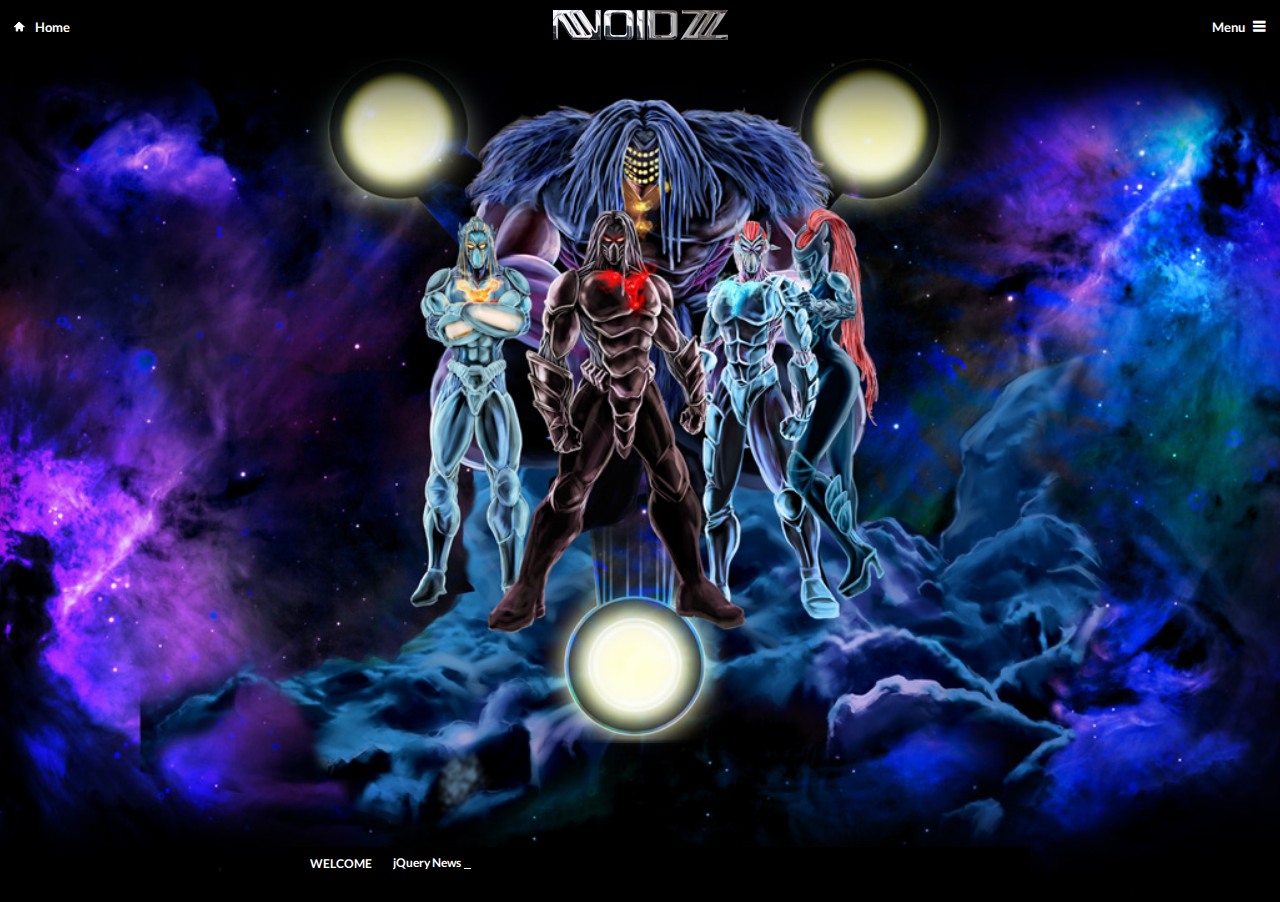
==== index.html @ a6a6ccd3 "test audio address" ====
<!DOCTYPE html>
<!--
    Licensed to the Apache Software Foundation (ASF) under one
    or more contributor license agreements.  See the NOTICE file
    distributed with this work for additional information
    regarding copyright ownership.  The ASF licenses this file
    to you under the Apache License, Version 2.0 (the
    "License"); you may not use this file except in compliance
    with the License.  You may obtain a copy of the License at

    http://www.apache.org/licenses/LICENSE-2.0

    Unless required by applicable law or agreed to in writing,
    software distributed under the License is distributed on an
    "AS IS" BASIS, WITHOUT WARRANTIES OR CONDITIONS OF ANY
     KIND, either express or implied.  See the License for the
    specific language governing permissions and limitations
    under the License.
-->
<html>
    <head>
        <meta charset="utf-8" />
        <meta name="format-detection" content="telephone=no" />
        <meta name="viewport" content="user-scalable=no, initial-scale=1, maximum-scale=1, minimum-scale=1, width=device-width, height=device-height, target-densitydpi=device-dpi" />
        <!--<link rel="stylesheet" type="text/css" href="css/index.css" />-->
        <link rel="stylesheet" type="text/css" href="css/jquery.mobile.flatui.css" />
        <link href="css/ticker-style.css" rel="stylesheet" type="text/css" />
        <title>NOIDZ APP</title>
    </head>
    <body>

<!-- HOMEPAGE -->
<div class="app" data-role="page" id="home">

    <div data-role="panel" id="panel" data-position="right" data-theme="a" data-display="push">
	    <ul>
	    	<li><a href="index.html" rel="external" data-ajax="false" data-role="button" data-transition="slide">HOME</a></li>
	    	<li><a href="audio.html" rel="external" data-ajax="false" data-role="button" data-transition="slide">AUDIO</a></li>
	    	<li><a href="#video" data-role="button" data-transition="slide">VIDEO</a></li>
	    	<li><a href="#fotos" data-role="button" data-transition="slide">FOTOS</a></li>
	    	<li><a href="#loja" data-role="button" data-transition="slide">LOJA</a></li>
	    	<li><a href="#contactos" data-role="button" data-transition="slide">CONTACTOS</a></li>
	    </ul>
    </div>

    <!--<div data-role="header">-->
    <header data-role="header" data-position="fixed">
      <a data-role="button" data-icon="home" title="Home">Home</a>
      <h1><img src="img/logo-noidz-prateado.png" /></h1>
      <a  data-iconpos="right" href="#panel" data-role="button" data-icon="flat-menu">Menu</a>
    <!--</div>-->
    </header> 

    <div data-role="content" role="main">
      
      <div class="welcome_ticker">
		<ul id="js-news" class="js-hidden">
		<li class="news-item">jQuery News Ticker now has support for multiple tickers per page!</li>
		<li class="news-item">jQuery News Ticker now has support for right-to-left languages!</li>
		<li class="news-item">jQuery News Ticker now has support for loading content via an RSS feed!</li>
		<li class="news-item">jQuery News Ticker now has an optional fade effect between items!</li>
		<li class="news-item">New updates have been made to jQuery News Ticker! Check below for more details!</li>
		<li class="news-item">jQuery News Ticker is now compatible with jQuery 1.3.2! See below for further details and for latest download.</li>
		<li class="news-item">Further updates to jQuery News Ticker are coming soon!</li>
		</ul>
      </div>
    </div>
  </div>

  <div id="highlight"> </div>

<!-- FIM HOMEPAGE -->


<!-- AUDIO -->
<div data-role="page" id="audio" style="background:#000;">

    <div data-role="panel" id="panel" data-position="right" data-theme="a" data-display="push">
	    <ul>
	    	<li><a href="#home" data-role="button" data-transition="slide">HOME</a></li>
	    	<li><a href="#audio" data-role="button" data-transition="slide">AUDIO</a></li>
	    	<li><a href="#video" data-role="button" data-transition="slide">VIDEO</a></li>
	    	<li><a href="#fotos" data-role="button" data-transition="slide">FOTOS</a></li>
	    	<li><a href="#loja" data-role="button" data-transition="slide">LOJA</a></li>
	    	<li><a href="#contactos" data-role="button" data-transition="slide">CONTACTOS</a></li>
	    </ul>
    </div>

    <header data-role="header" data-position="fixed" data-theme="a">
      <a data-role="button" data-direction="reverse" data-rel="back" href="#link1" data-icon="arrow-l" data-iconpos="left">
		Back
	  </a>
      <h1>AUDIO</h1>
      <a  data-iconpos="right" href="#panel" data-role="button" data-icon="flat-menu">Menu</a>
	    <div data-role="content" role="main">
	    	<div id="audio_content" class="SectionDiv">
			TESTE
	    	</div>
		</div>
	</div>


</div><!-- /AUDIO -->

<!-- VIDEO -->
<div data-role="page" id="video" style="background:#000;">

    <div data-role="panel" id="panel" data-position="right" data-theme="a" data-display="push">
	    <ul>
	    	<li><a href="#home" data-role="button" data-transition="slide">HOME</a></li>
	    	<li><a href="#audio" data-role="button" data-transition="slide">AUDIO</a></li>
	    	<li><a href="#video" data-role="button" data-transition="slide">VIDEO</a></li>
	    	<li><a href="#fotos" data-role="button" data-transition="slide">FOTOS</a></li>
	    	<li><a href="#loja" data-role="button" data-transition="slide">LOJA</a></li>
	    	<li><a href="#contactos" data-role="button" data-transition="slide">CONTACTOS</a></li>
	    </ul>
    </div>

    <!--<div data-role="header">-->
    <header data-role="header" data-position="fixed" data-theme="a">
      <a data-role="button" data-direction="reverse" data-rel="back" href="#link1" data-icon="arrow-l" data-iconpos="left">
		Back
	  </a>
      <h1>VIDEO</h1>
      <a  data-iconpos="right" href="#panel" data-role="button" data-icon="flat-menu">Menu</a>
    <!--</div>-->
    <!--<div data-role="content" role="main">	-->
	<div data-role="content" data-theme="a">
		<div id="path"></div>	
	</div><!-- /content -->
	</div><!-- /header -->


	<!--<div data-role="content" data-theme="a">teste
		<div id="path"></div>		
	</div> /content -->

</div><!-- /VIDEO -->


<!-- FOTOS -->
<div data-role="page" id="fotos" style="background:#000;">

    <div data-role="panel" id="panel" data-position="right" data-theme="a" data-display="push">
	    <ul>
	    	<li><a href="#home" data-role="button" data-transition="slide">HOME</a></li>
	    	<li><a href="#audio" data-role="button" data-transition="slide">AUDIO</a></li>
	    	<li><a href="#video" data-role="button" data-transition="slide">VIDEO</a></li>
	    	<li><a href="#fotos" data-role="button" data-transition="slide">FOTOS</a></li>
	    	<li><a href="#loja" data-role="button" data-transition="slide">LOJA</a></li>
	    	<li><a href="#contactos" data-role="button" data-transition="slide">CONTACTOS</a></li>
	    </ul>
    </div>

    <!--<div data-role="header">-->
    <header data-role="header" data-position="fixed" data-theme="a">
      <a data-role="button" data-direction="reverse" data-rel="back" href="#link1" data-icon="arrow-l" data-iconpos="left">
		Back
	  </a>
      <h1>FOTOS</h1>
      <a  data-iconpos="right" href="#panel" data-role="button" data-icon="flat-menu">Menu</a>
    <!--</div>-->
	</div><!-- /header -->

    <!--<div data-role="content" role="main">	-->
		

	<div data-role="content" data-theme="a">
		<p>Hello world FOTOS</p>		
	</div><!-- /content -->

</div><!-- /FOTOS -->

<!-- LOJA -->
<div data-role="page" id="loja" style="background:#000;">

    <div data-role="panel" id="panel" data-position="right" data-theme="a" data-display="push">
	    <ul>
	    	<li><a href="#home" data-role="button" data-transition="slide">HOME</a></li>
	    	<li><a href="#audio" data-role="button" data-transition="slide">AUDIO</a></li>
	    	<li><a href="#video" data-role="button" data-transition="slide">VIDEO</a></li>
	    	<li><a href="#fotos" data-role="button" data-transition="slide">FOTOS</a></li>
	    	<li><a href="#loja" data-role="button" data-transition="slide">LOJA</a></li>
	    	<li><a href="#contactos" data-role="button" data-transition="slide">CONTACTOS</a></li>
	    </ul>
    </div>

    <!--<div data-role="header">-->
    <header data-role="header" data-position="fixed" data-theme="a">
      <a data-role="button" data-direction="reverse" data-rel="back" href="#link1" data-icon="arrow-l" data-iconpos="left">
		Back
	  </a>
      <h1>LOJA</h1>
      <a  data-iconpos="right" href="#panel" data-role="button" data-icon="flat-menu">Menu</a>
    <!--</div>-->
	</div><!-- /header -->

    <!--<div data-role="content" role="main">	-->
		

	<div data-role="content" data-theme="a">
		<p>Hello world LOJA</p>		
	</div><!-- /content -->

</div><!-- /LOJA -->

<!-- CONTACTOS -->
<div data-role="page" id="contactos" style="background:#000;">

    <div data-role="panel" id="panel" data-position="right" data-theme="a" data-display="push">
	    <ul>
	    	<li><a href="#home" data-role="button" data-transition="slide">HOME</a></li>
	    	<li><a href="#audio" data-role="button" data-transition="slide">AUDIO</a></li>
	    	<li><a href="#video" data-role="button" data-transition="slide">VIDEO</a></li>
	    	<li><a href="#fotos" data-role="button" data-transition="slide">FOTOS</a></li>
	    	<li><a href="#loja" data-role="button" data-transition="slide">LOJA</a></li>
	    	<li><a href="#contactos" data-role="button" data-transition="slide">CONTACTOS</a></li>
	    </ul>
    </div>

    <!--<div data-role="header">-->
    <header data-role="header" data-position="fixed" data-theme="a">
      <a data-role="button" data-direction="reverse" data-rel="back" href="#link1" data-icon="arrow-l" data-iconpos="left">
		Back
	  </a>
      <h1>CONTACTOS</h1>
      <a  data-iconpos="right" href="#panel" data-role="button" data-icon="flat-menu">Menu</a>
    <!--</div>-->
	</div><!-- /header -->

    <!--<div data-role="content" role="main">	-->
		

	<div data-role="content" data-theme="a">
		<p>Hello world CONTACTOS</p>		
	</div><!-- /content -->

</div><!-- /CONTACTOS -->
  
        <script type="text/javascript" src="phonegap.js"></script>
        <!--<script type="text/javascript" src="js/index.js"></script>-->
		<script src="js/jquery.min.js"></script>
		<script src="js/jquery.mobile-1.3.1.min.js"></script>
		<script type="text/javascript" src="js/jquery.1.6.0.min.js"></script> 
		<script src="js/jquery.ticker.js" type="text/javascript"></script>
		<script src="js/site.js" type="text/javascript"></script>
		

		<!--
        <script type="text/javascript">
            app.initialize();
        </script>
        -->
        <!--
        <script type="text/javascript">
        $(document).ready(function() {
            $("#audio_button").click(function() {
	        	$("#audio_content").load("audio.html");
            });
           });
        </script>
        -->
    
        <script type="text/javascript">
        $(document).ready(function() { 
	        function getPhoneGapPath() {
  
		        var path = window.location.pathname;
		        //var path = '/android_asset/www/index.html'; //delete this line! test only
		        path = path.substr( path, path.length - 10 );
		        return 'file://' + path;
    
		        };
		    
		    var pathName = getPhoneGapPath() + 'test.wav';

		    document.getElementById( 'path' ).textContent = pathName;
		    
		    document.addEventListener("deviceready", onDeviceReady, true);

		    function onDeviceReady(){
		        window.alert("OK@!");
		        var snd = new Media("");
		        snd.play();
		    }
		
           });
        </script>
        
    </body>
</html>
---- css/index.css ----
/*
 * Licensed to the Apache Software Foundation (ASF) under one
 * or more contributor license agreements.  See the NOTICE file
 * distributed with this work for additional information
 * regarding copyright ownership.  The ASF licenses this file
 * to you under the Apache License, Version 2.0 (the
 * "License"); you may not use this file except in compliance
 * with the License.  You may obtain a copy of the License at
 *
 * http://www.apache.org/licenses/LICENSE-2.0
 *
 * Unless required by applicable law or agreed to in writing,
 * software distributed under the License is distributed on an
 * "AS IS" BASIS, WITHOUT WARRANTIES OR CONDITIONS OF ANY
 * KIND, either express or implied.  See the License for the
 * specific language governing permissions and limitations
 * under the License.
 */
* {
    -webkit-tap-highlight-color: rgba(0,0,0,0); /* make transparent link selection, adjust last value opacity 0 to 1.0 */
}

body {
    -webkit-touch-callout: none;                /* prevent callout to copy image, etc when tap to hold */
    -webkit-text-size-adjust: none;             /* prevent webkit from resizing text to fit */
    -webkit-user-select: none;                  /* prevent copy paste, to allow, change 'none' to 'text' */
    background-color:#000000;
    background-image:linear-gradient(top, #A7A7A7 0%, #E4E4E4 51%);
    background-image:-webkit-linear-gradient(top, #A7A7A7 0%, #E4E4E4 51%);
    background-image:-ms-linear-gradient(top, #A7A7A7 0%, #E4E4E4 51%);
    background-image:-webkit-gradient(
        linear,
        left top,
        left bottom,
        color-stop(0, #A7A7A7),
        color-stop(0.51, #E4E4E4)
    );
    background-attachment:fixed;
    font-family:'HelveticaNeue-Light', 'HelveticaNeue', Helvetica, Arial, sans-serif;
    font-size:12px;
    height:100%;
    margin:0px;
    padding:0px;
    text-transform:uppercase;
    width:100%;
}

/* Portrait layout (default) */
.app {
    background:url(../img/logo.png) no-repeat center top; /* 170px x 200px */
    position:absolute;             /* position in the center of the screen */
    left:50%;
    top:50%;
    height:50px;                   /* text area height */
    width:225px;                   /* text area width */
    text-align:center;
    padding:180px 0px 0px 0px;     /* image height is 200px (bottom 20px are overlapped with text) */
    margin:-115px 0px 0px -112px;  /* offset vertical: half of image height and text area height */
                                   /* offset horizontal: half of text area width */
}

/* Landscape layout (with min-width) */
@media screen and (min-aspect-ratio: 1/1) and (min-width:400px) {
    .app {
        background-position:left center;
        padding:75px 0px 75px 170px;  /* padding-top + padding-bottom + text area = image height */
        margin:-90px 0px 0px -198px;  /* offset vertical: half of image height */
                                      /* offset horizontal: half of image width and text area width */
    }
}

h1 {
    font-size:24px;
    font-weight:normal;
    margin:0px;
    overflow:visible;
    padding:0px;
    text-align:center;
}

.event {
    border-radius:4px;
    -webkit-border-radius:4px;
    color:#FFFFFF;
    font-size:12px;
    margin:0px 30px;
    padding:2px 0px;
}

.event.listening {
    background-color:#333333;
    display:block;
}

.event.received {
    background-color:#4B946A;
    display:none;
}

@keyframes fade {
    from { opacity: 1.0; }
    50% { opacity: 0.4; }
    to { opacity: 1.0; }
}
 
@-webkit-keyframes fade {
    from { opacity: 1.0; }
    50% { opacity: 0.4; }
    to { opacity: 1.0; }
}
 
.blink {
    animation:fade 3000ms infinite;
    -webkit-animation:fade 3000ms infinite;
}
---- css/ticker-style.css ----
/* Ticker Styling */
.ticker-wrapper.has-js {
	margin: 20px auto;
	padding: 0px 20px;
	width: 700px;
	height: 32px;
	display: block;
	-webkit-border-radius: 0px;
	-moz-border-radius: 0px;
	border-radius: 0px;
	background-color: #000000;
	font-size: 0.75em;
}
.ticker {
	width: 710px;
	height: 23px;
	display: block;
	position: relative;
	overflow: hidden;
	background-color: #000000;
}
.ticker-title {
	padding-top: 9px;
	color: #FFFFFF;
	font-weight: bold;
	background-color: #000;
	text-transform: uppercase;
}
.ticker-content {
	margin: 0px;
	padding-top: 9px;
	position: absolute;
	color: #FFFFFF;
	font-weight: bold;
	background-color: #000;
	overflow: hidden;
	white-space: nowrap;
	line-height: 1.2em;
}
.ticker-content:focus {
	none;
}
.ticker-content a {
	text-decoration: none;	
	color: #FFF;
}
.ticker-content a:hover {
	text-decoration: underline;	
	color: #FFFFFF;
}
.ticker-swipe {
	padding-top: 9px;
	position: absolute;
	top: 0px;
	background-color: #000;
	display: block;
	width: 800px;
	height: 23px; 
}
.ticker-swipe span {
	margin-left: 1px;
	background-color: #000;
	border-bottom: 1px solid #FFF;
	height: 12px;
	width: 7px;
	display: block;
}
.ticker-controls {
	padding: 8px 0px 0px 0px;
	list-style-type: none;
	float: left;
	display: none;
}
.ticker-controls li {
	padding: 0px;
	margin-left: 5px;
	float: left;
	cursor: pointer;
	height: 16px;
	width: 16px;
	display: block;
}
.ticker-controls li.jnt-play-pause {
	background-image: url('../images/controls.png');
	background-position: 32px 16px;
}
.ticker-controls li.jnt-play-pause.over {
	background-position: 32px 32px;
}
.ticker-controls li.jnt-play-pause.down {
	background-position: 32px 0px;
}
.ticker-controls li.jnt-play-pause.paused {
	background-image: url('../images/controls.png');	
	background-position: 48px 16px;
}
.ticker-controls li.jnt-play-pause.paused.over {
	background-position: 48px 32px;
}
.ticker-controls li.jnt-play-pause.paused.down {
	background-position: 48px 0px;
}
.ticker-controls li.jnt-prev {
	background-image: url('../images/controls.png');
	background-position: 0px 16px;		
}
.ticker-controls li.jnt-prev.over {
	background-position: 0px 32px;		
}
.ticker-controls li.jnt-prev.down {
	background-position: 0px 0px;		
}
.ticker-controls li.jnt-next {
	background-image: url('../images/controls.png');	
	background-position: 16px 16px;	
}
.ticker-controls li.jnt-next.over {
	background-position: 16px 32px;	
}
.ticker-controls li.jnt-next.down {	
	background-position: 16px 0px;	
}
.js-hidden {
	display: none;
}
.no-js-news {
	padding: 10px 0px 0px 45px; 
	color: #F8F0DB;
}
.left .ticker-swipe {
	/*left: 80px;*/
}
.left .ticker-controls, .left .ticker-content, .left .ticker-title, .left .ticker {
    float: left;
}
.left .ticker-controls {
    padding-left: 6px;
}
.right .ticker-swipe {
	/*right: 80px;*/
}
.right .ticker-controls, .right .ticker-content, .right .ticker-title, .right .ticker {
    float: right;
}
.right .ticker-controls {
    padding-right: 6px;
}
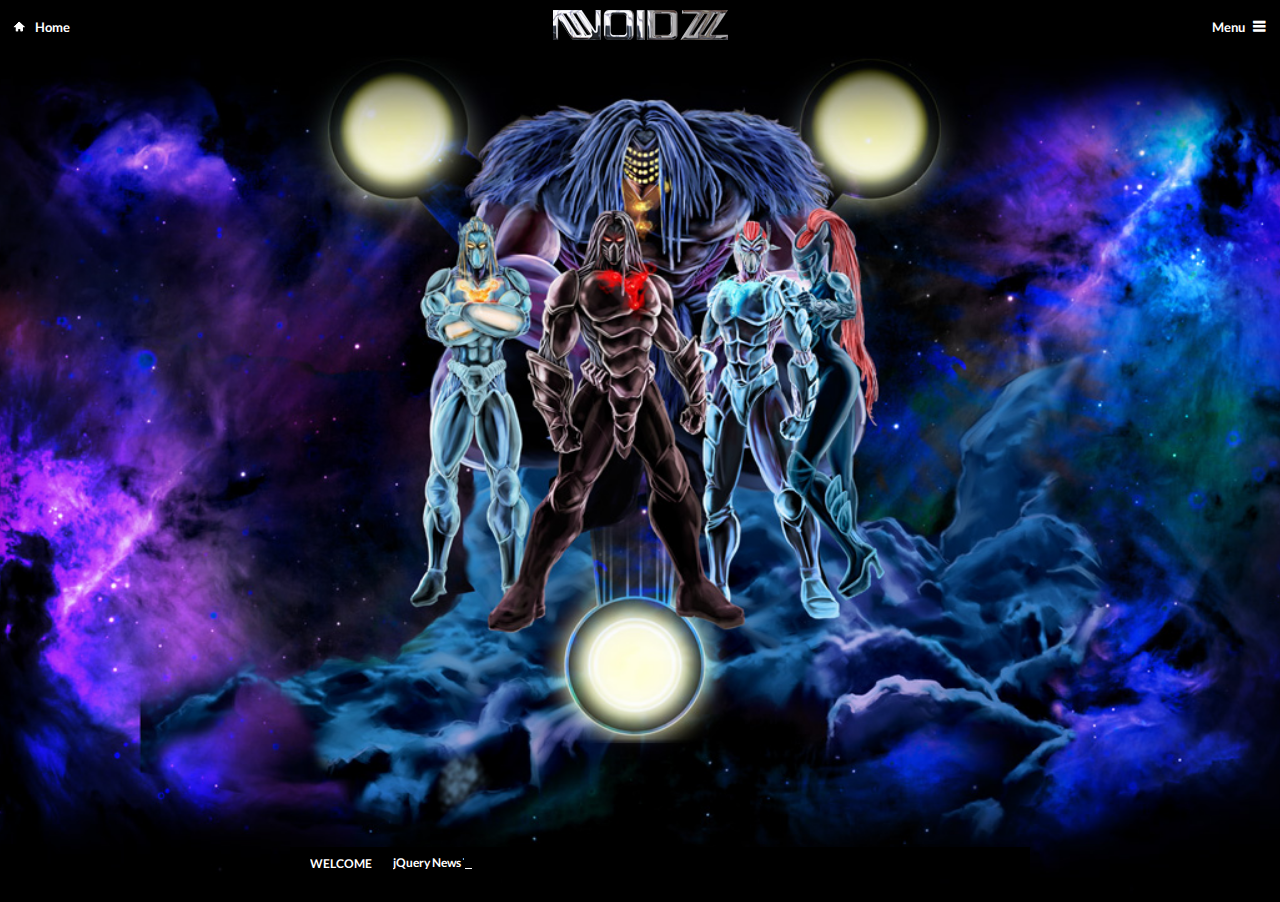
==== commit ee9fb073: "audio test 1" ====
--- a/index.html
+++ b/index.html
@@ -280,7 +280,7 @@
 
 		    function onDeviceReady(){
 		        window.alert("OK@!");
-		        var snd = new Media("");
+		        var snd = new Media("file://android_asset/www/mix/1.mp3");
 		        snd.play();
 		    }
 		
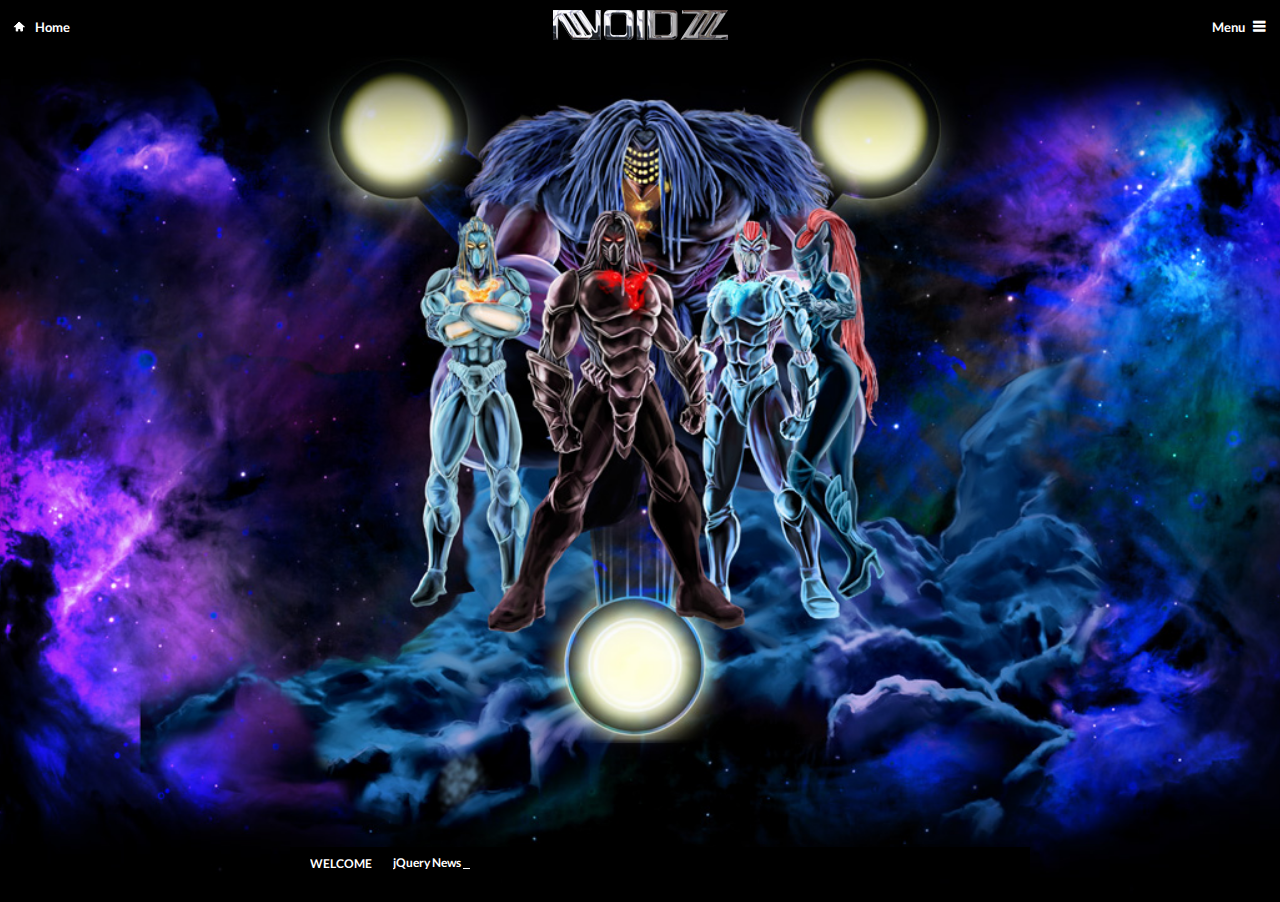
==== commit 35f47a12: "audio test 3" ====
--- a/index.html
+++ b/index.html
@@ -260,7 +260,7 @@
            });
         </script>
         -->
-    
+        <!--
         <script type="text/javascript">
         $(document).ready(function() { 
 	        function getPhoneGapPath() {
@@ -272,7 +272,7 @@
     
 		        };
 		    
-		    var pathName = getPhoneGapPath() + 'test.wav';
+		    var pathName = getPhoneGapPath() + 'mix/1.mp3';
 
 		    document.getElementById( 'path' ).textContent = pathName;
 		    
@@ -280,12 +280,12 @@
 
 		    function onDeviceReady(){
 		        window.alert("OK@!");
-		        var snd = new Media("file://android_asset/www/mix/1.mp3");
+		        var snd = new Media("/android_asset/www/mix/1.mp3");
 		        snd.play();
 		    }
 		
            });
         </script>
-        
+        -->
     </body>
 </html>
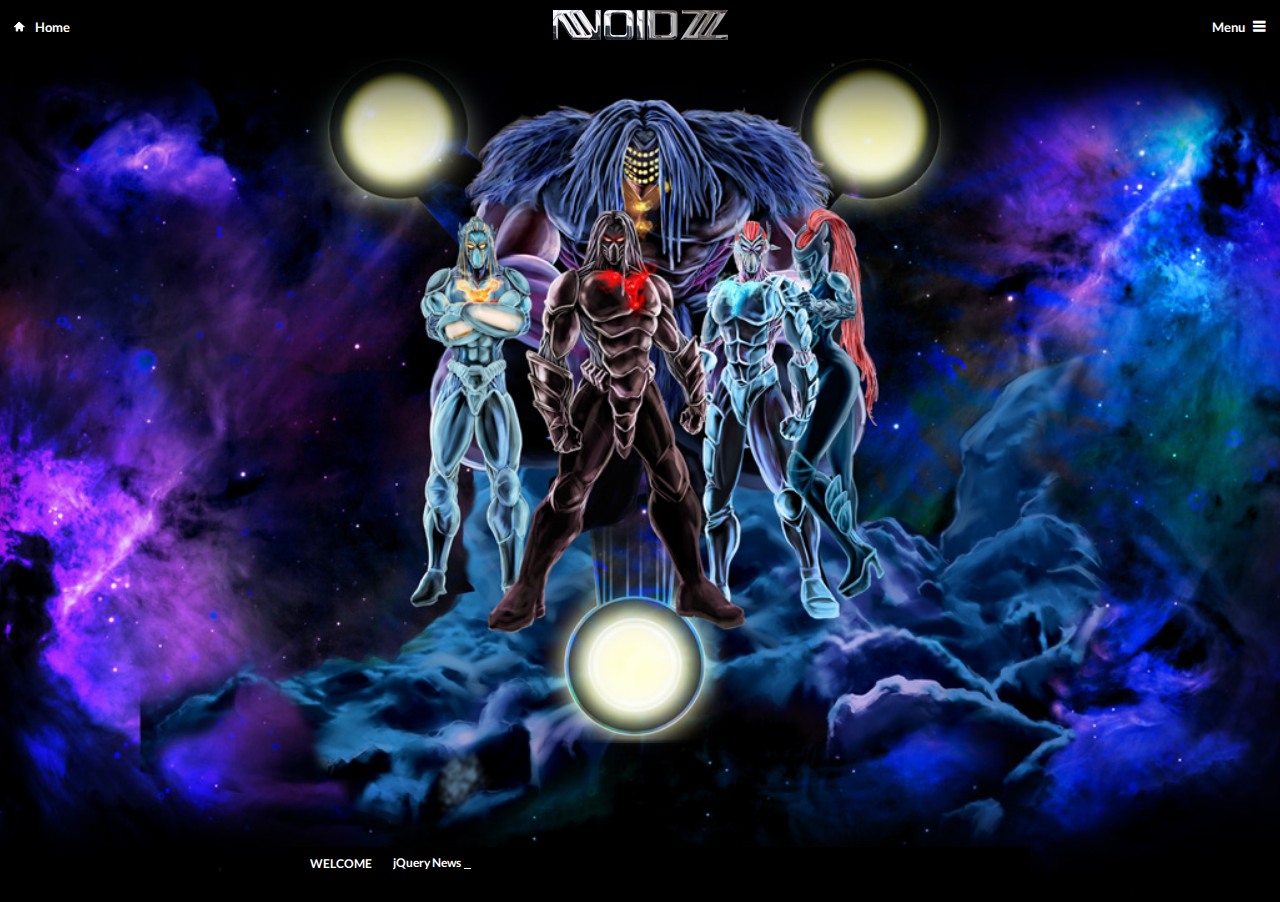
==== commit 345e5fb8: "teste audio 15" ====
--- a/index.html
+++ b/index.html
@@ -260,7 +260,8 @@
            });
         </script>
         -->
-        <!--
+        
+        
         <script type="text/javascript">
         $(document).ready(function() { 
 	        function getPhoneGapPath() {
@@ -280,12 +281,13 @@
 
 		    function onDeviceReady(){
 		        window.alert("OK@!");
-		        var snd = new Media("/android_asset/www/mix/1.mp3");
-		        snd.play();
+		        //var snd = new Media("/android_asset/www/mix/1.mp3");
+		        //snd.play();
 		    }
 		
            });
         </script>
-        -->
+        
+        
     </body>
 </html>
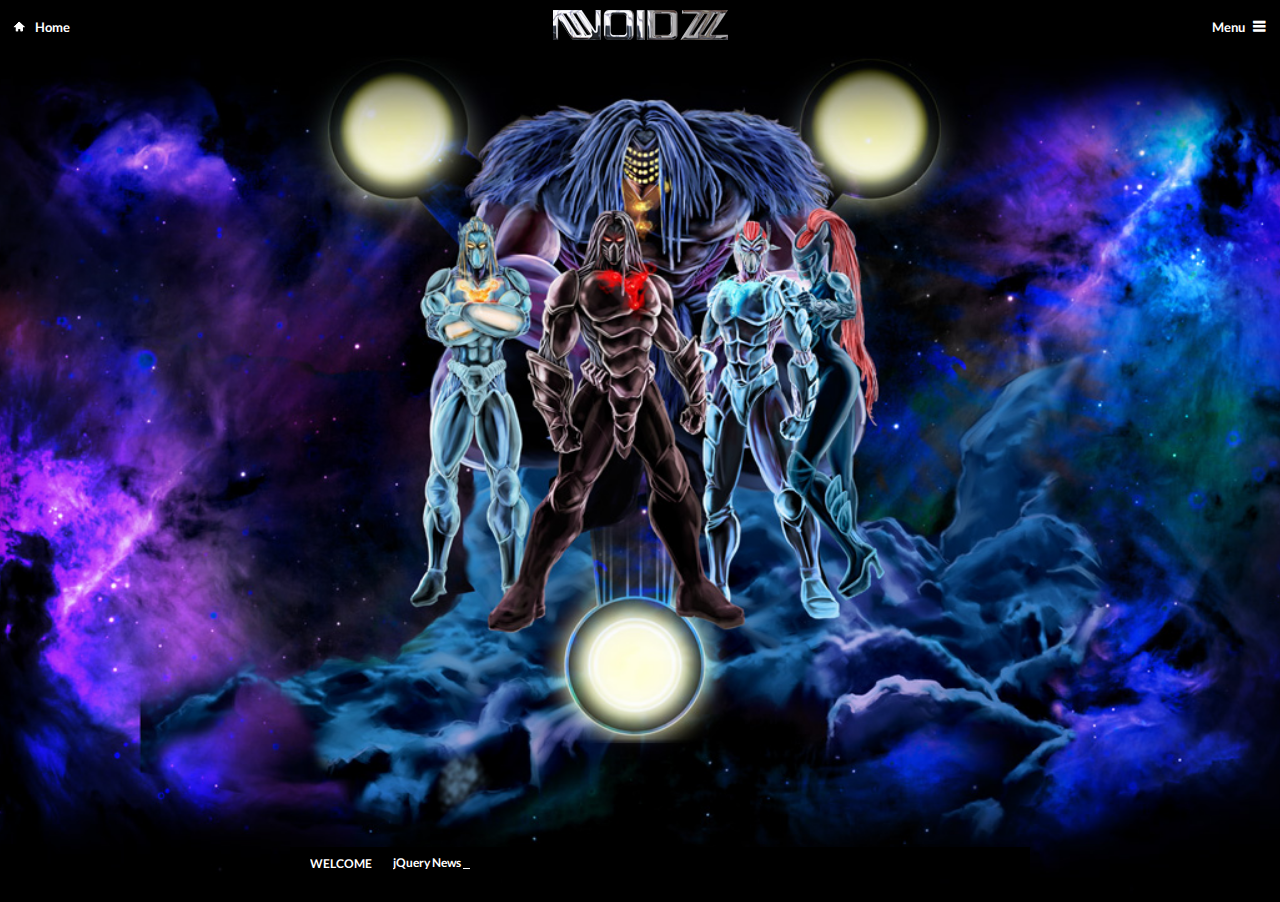
==== commit 3985b771: "teste audio 20" ====
--- a/index.html
+++ b/index.html
@@ -35,7 +35,7 @@
     <div data-role="panel" id="panel" data-position="right" data-theme="a" data-display="push">
 	    <ul>
 	    	<li><a href="index.html" rel="external" data-ajax="false" data-role="button" data-transition="slide">HOME</a></li>
-	    	<li><a href="audio.html" rel="external" data-ajax="false" data-role="button" data-transition="slide">AUDIO</a></li>
+	    	<li><a href="audio2.html" rel="external" data-ajax="false" data-role="button" data-transition="slide">AUDIO</a></li>
 	    	<li><a href="#video" data-role="button" data-transition="slide">VIDEO</a></li>
 	    	<li><a href="#fotos" data-role="button" data-transition="slide">FOTOS</a></li>
 	    	<li><a href="#loja" data-role="button" data-transition="slide">LOJA</a></li>
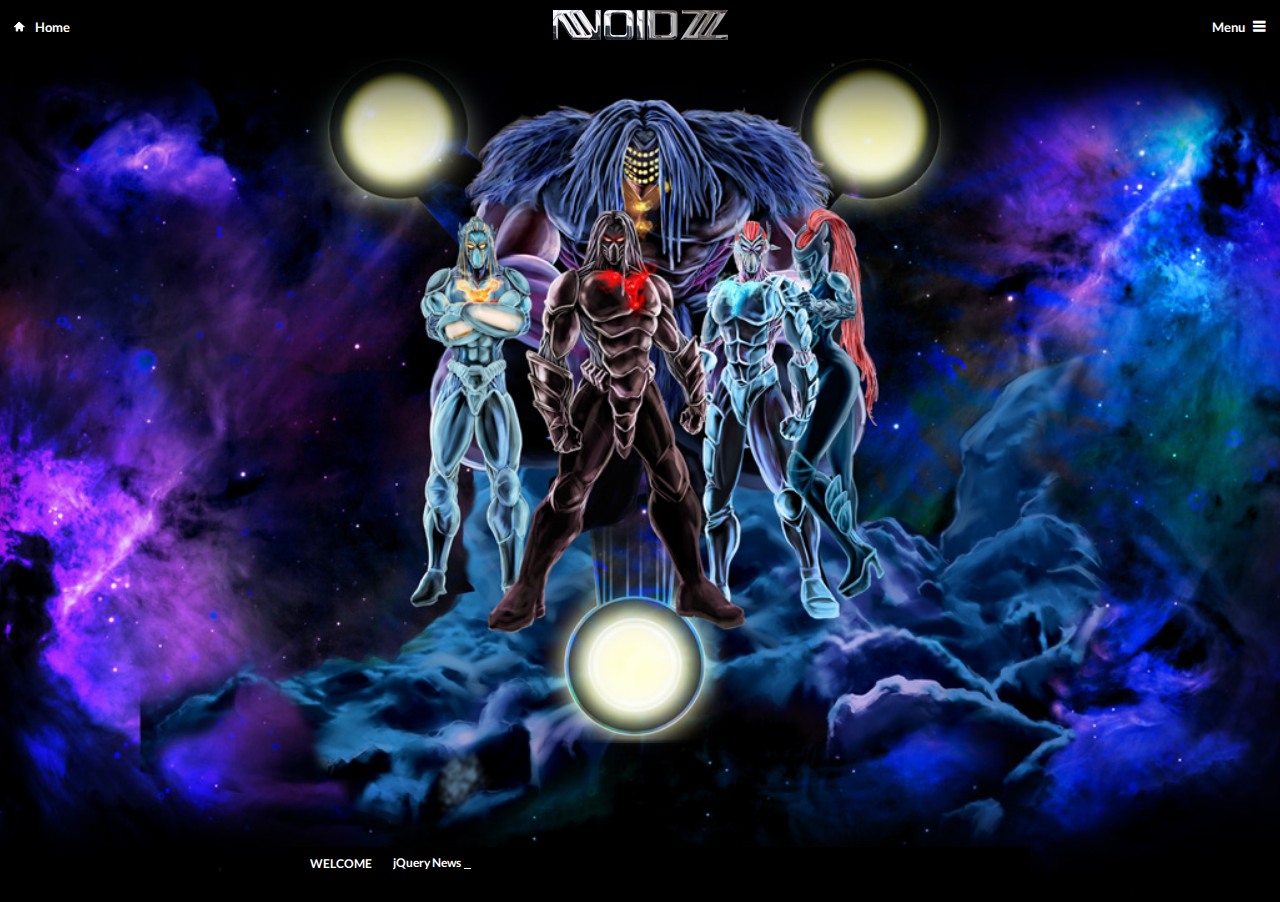
==== commit f31bb3c6: "teste audio 22" ====
--- a/index.html
+++ b/index.html
@@ -35,7 +35,7 @@
     <div data-role="panel" id="panel" data-position="right" data-theme="a" data-display="push">
 	    <ul>
 	    	<li><a href="index.html" rel="external" data-ajax="false" data-role="button" data-transition="slide">HOME</a></li>
-	    	<li><a href="audio2.html" rel="external" data-ajax="false" data-role="button" data-transition="slide">AUDIO</a></li>
+	    	<li><a href="audio.html" rel="external" data-ajax="false" data-role="button" data-transition="slide">AUDIO</a></li>
 	    	<li><a href="#video" data-role="button" data-transition="slide">VIDEO</a></li>
 	    	<li><a href="#fotos" data-role="button" data-transition="slide">FOTOS</a></li>
 	    	<li><a href="#loja" data-role="button" data-transition="slide">LOJA</a></li>
